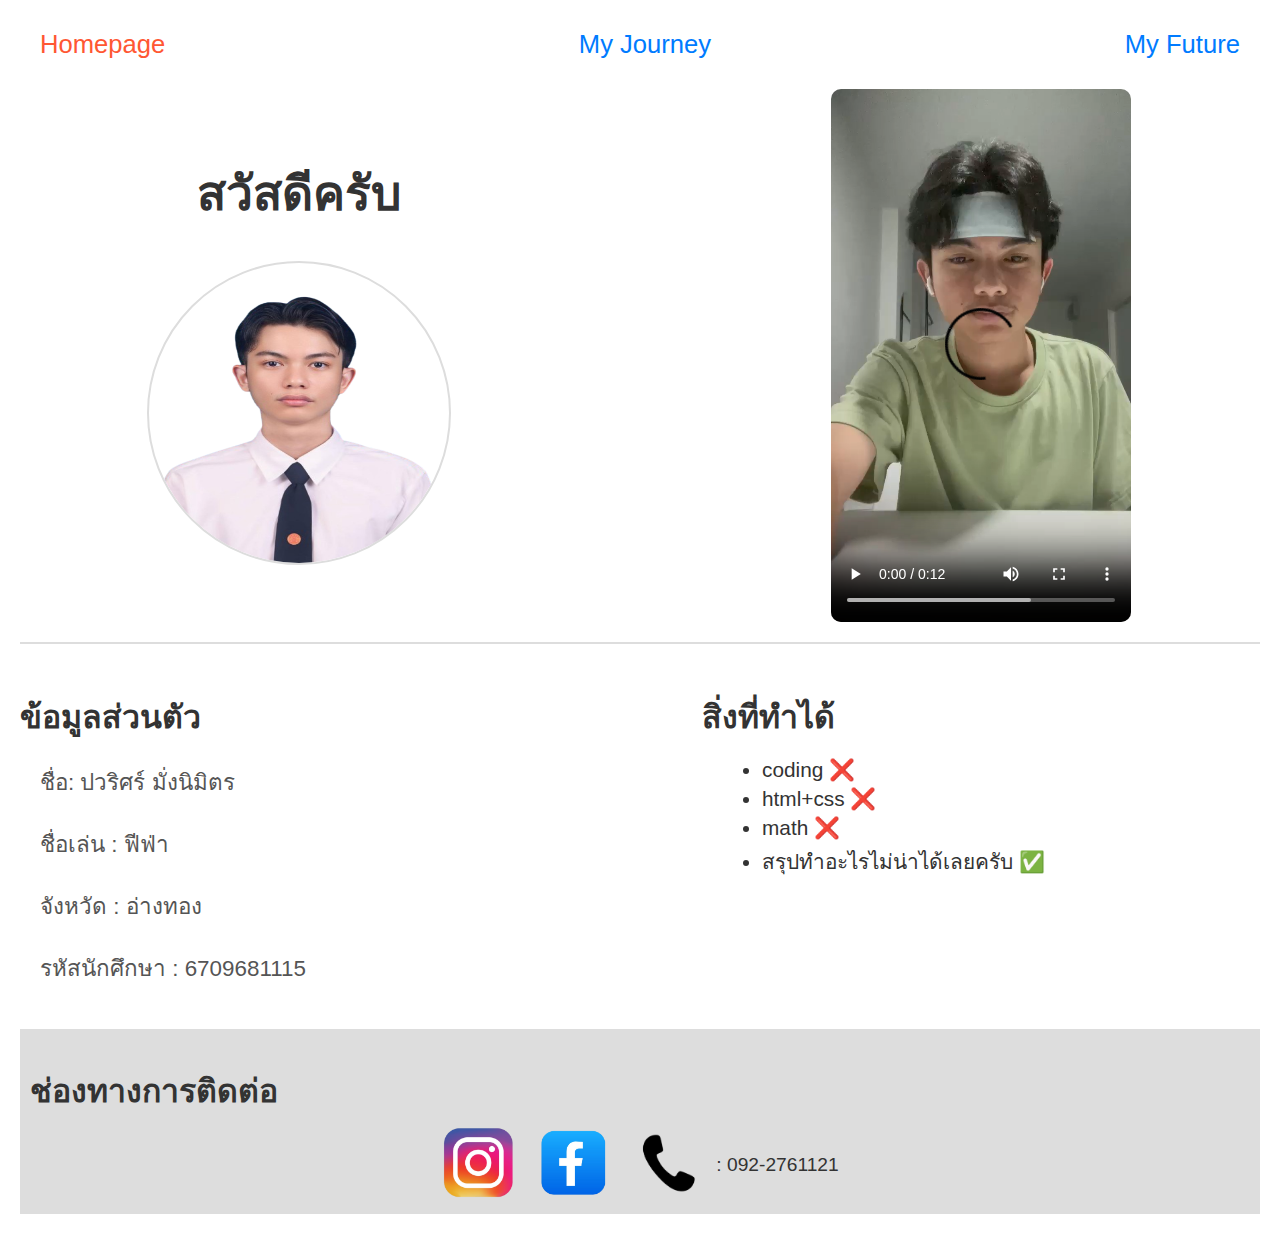
==== index.html @ 8806f396 "Add files via upload" ====
<!DOCTYPE html>
<html lang="en">
<head>
    <title>MY CSTU STORY</title>
    <link rel="stylesheet" href="mystyle.css">
</head>
<body>
    
    <div class="container">

        <nav class="navbar">
            <a href="index.html" class="active">Homepage</a>
            <a href="myjourney.html">My Journey</a>
            <a href="myfuture.html">My Future</a>
        </nav>        

        <header class="header-container">
            <div class="profile-section">
                <h1>สวัสดีครับ</h1>
                <img src="resources/mypic.png" alt="ปวริศร์ มั่งนิมิตร" class="profile-pic">
            </div>
            <div class="video-section">
                <video controls class="profile-video">
                    <source src="resources/myvdo.mp4" type="video/mp4">
                    Your browser does not support the video tag.
                </video>
            </div>
        </header>        

        <section class="info-container">
            <div class="personal-info">
                <h2>ข้อมูลส่วนตัว</h2>
                <p class="wuk">ชื่อ: ปวริศร์ มั่งนิมิตร<br><br>
                   ชื่อเล่น : ฟีฟ่า<br><br>
                   จังหวัด : อ่างทอง <br><br>
                   รหัสนักศึกษา : 6709681115
                </p>
            </div>
        
            <div class="skills-info">
                <h2>สิ่งที่ทำได้</h2>
                <ul class="wuk">
                    <li>coding ❌</li>
                    <li>html+css ❌</li>
                    <li>math ❌</li>
                    <li>สรุปทำอะไรไม่น่าได้เลยครับ ✅</li>
                </ul>
            </div>
        </section>


        <footer>
            <h2>ช่องทางการติดต่อ</h2>
            <div class="contact-icons">
                <a href="https://www.instagram.com/tws.moi_et/" target="_blank"><img src="resources/insta.png" alt="my instagram" width="75"> </a>
                <a href="https://www.facebook.com/afifa.mitnimang.1" target="_blank"><img src="resources/fb.png" alt="my facebook" width="75"> </a>
                <div class="telephone">
                    <img src="resources/tel.png" alt="my telephone number" width="75">
                    <span>: 092-2761121</span>
                </div>
            </div>
        </footer>
        
    </div>
</body>
</html>
---- mystyle.css ----
body {
    font-family: Arial, sans-serif;
    background-color: #f4f4f4;
    color: #333;
    margin: 0;
    padding: 0;
}
.wuk{
    padding-left: 20px;
}
.container {
    max-width: 1500px;
    margin: 0 auto;
    padding: 20px;
    background-color: #fff;
}

header {
    text-align: center;
    border-bottom: 2px solid #ddd;
    padding-bottom: 20px;
}

header img.profile-pic {
    width: 300px;
    height: 300px;
    border-radius: 50%;
    border: 2px solid #ddd;
    margin-top: 20px;
}

h1 {
    font-size: 2em;
    margin-bottom: 10px;
}

p {
    font-size: 1.1em;
    color: #555;
}

section {
    margin: 20px 0;
}
h3{
    font-size: 1.6em;
}
h2 {
    font-size: 1.6em;
    color: #333;
    margin-bottom: 10px;
}

ul {
    margin-left: 40px; 
    margin-bottom: 20px;
}

ul li {
    margin-bottom: 5px;
}

video.profile-video {
    width: 100%;
    max-width: 300px;
    border-radius: 10px;
    margin-top: 20px;
    display: block;
    margin-left: auto;
    margin-right: auto;
}

a {
    color: #007BFF;
    text-decoration: none;
}

a:hover {
    text-decoration: underline;
}
mark{
    background-color: #C0E4F6;
}
footer {
    background-color: #ddd;
    padding: 10px;

}
.info-container {
    display: flex;
    justify-content: space-between;
}

.personal-info {
    width: 45%;
}

.skills-info {
    width: 45%;
    text-align: left;
}
.header-container {
    display: flex;
    justify-content: space-between;
    align-items: center;
    padding-bottom: 20px;
}

.profile-section {
    width: 45%; 
    text-align: center; 
}

.video-section {
    width: 45%; 
}

header img.profile-pic {
    width: 300px;
    height: 300px;
    border-radius: 50%;
    border: 2px solid #ddd;
}

video.profile-video {
    width: 100%;
    max-width: 300px;
    border-radius: 10px;
}
.contact-icons {
    display: flex;
    align-items: center; 
    justify-content: center;
    gap: 20px; 
}

.telephone {
    display: flex;
    align-items: center; 
}

.telephone img {
    margin-right: 10px; 
}

h1 {
    font-size: 3em; 
    margin-bottom: 10px;
}


h2 {
    font-size: 2em; 
    color: #333;
    margin-bottom: 10px;
}


p {
    font-size: 1.4em;
    color: #555;
}


ul li {
    font-size: 1.3em; 
    margin-bottom: 5px;
}


footer a {
    font-size: 1.2em; 

}


footer .telephone span {
    font-size: 1.2em;
}
.navbar {
    display: flex;
    justify-content: space-between;
    align-items: center;
    padding: 10px 20px;
}

.navbar a {
    font-size: 1.6em;
    text-decoration: none;
}
.navbar a.active {
    color: #FF5733;

}

.navbar a:first-child {
    margin-right: auto; 
}

.navbar a:nth-child(2) {
    margin: 0 auto; 
}

.navbar a:last-child {
    margin-left: auto; 
}
.profile-container {
    display: flex;
    align-items: center; 
    justify-content: center; 
    gap: 20px; 
    padding: 20px;
}

.profile-container img.profile-pic {
    width: 300px;
    height: 300px;
    border-radius: 50%;
    border: 2px solid #ddd;
}

.profile-text {
    max-width: 600px;
    font-size: 1.2em;
    color: #333;
}
.years-section {
    margin-top: 20px;
}

.year-container h3,
.year-container p {
    margin-bottom: 5px;
    color: #333;
}

.year-container p {
    font-size: 1.6em;
    color: #555;
    margin-left: 20px;
}
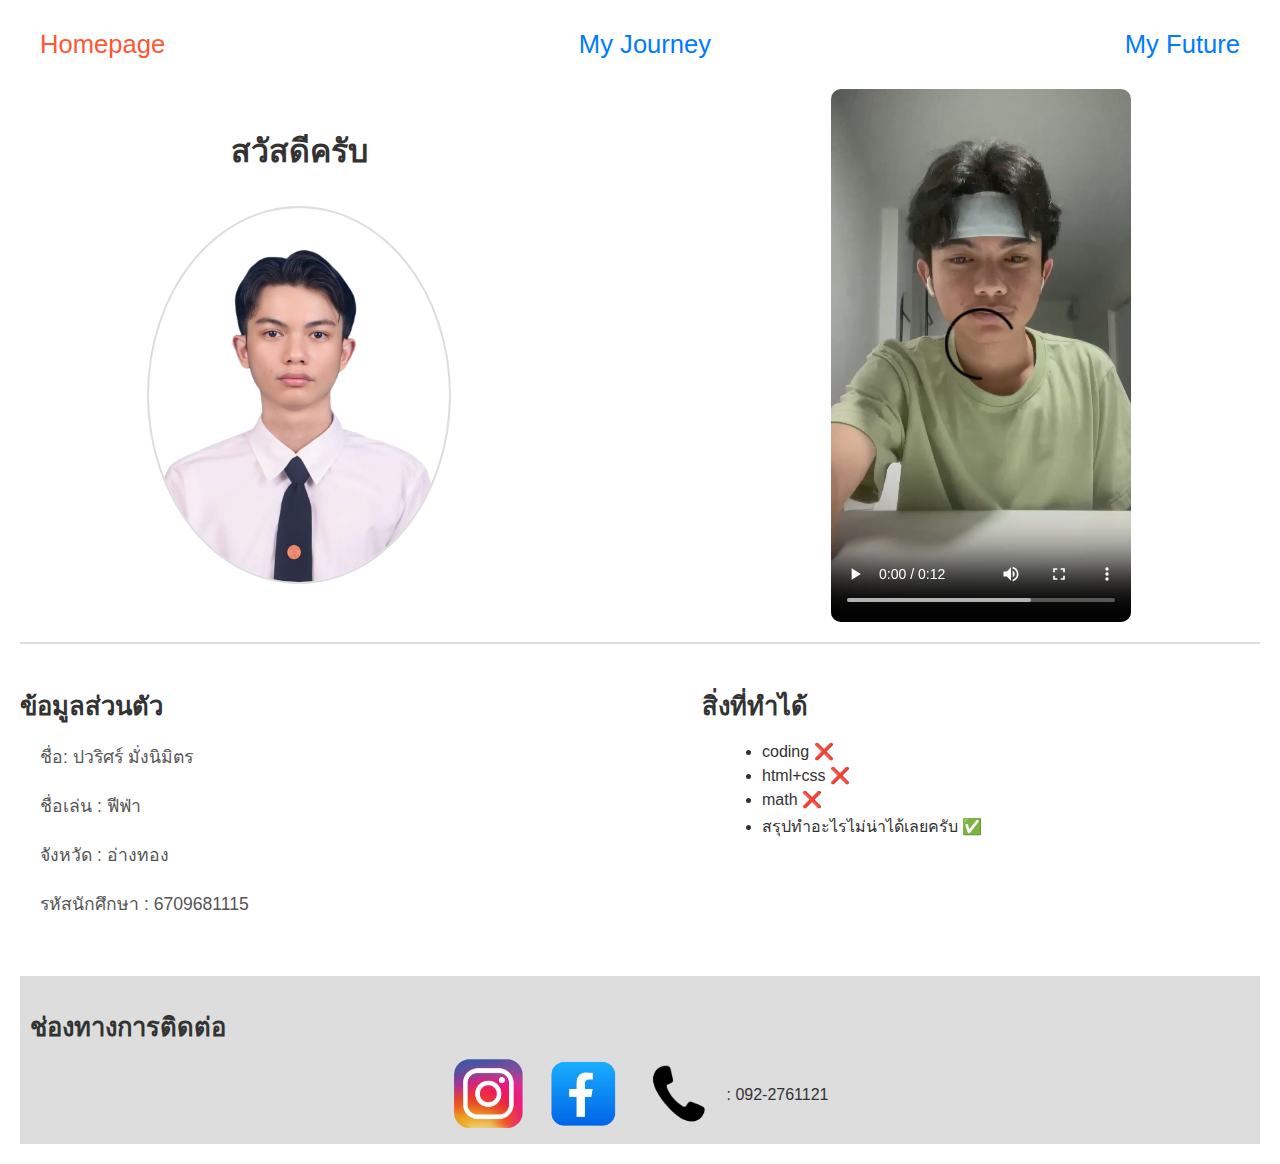
==== commit 1a4003ca: "fixed that it doesn't work with phone" ====
--- a/index.html
+++ b/index.html
@@ -1,8 +1,9 @@
 <!DOCTYPE html>
 <html lang="en">
 <head>
-    <title>MY CSTU STORY</title>
-    <link rel="stylesheet" href="mystyle.css">
+        <title>MY CSTU STORY</title>
+        <link rel="stylesheet" href="mystyle.css">
+        <meta name="viewport" content="width=device-width, initial-scale=1.0"> 
 </head>
 <body>
     
--- a/mystyle.css
+++ b/mystyle.css
@@ -5,9 +5,11 @@
     margin: 0;
     padding: 0;
 }
-.wuk{
+
+.wuk {
     padding-left: 20px;
 }
+
 .container {
     max-width: 1500px;
     margin: 0 auto;
@@ -22,8 +24,9 @@
 }
 
 header img.profile-pic {
-    width: 300px;
-    height: 300px;
+    width: 100%; 
+    max-width: 300px; 
+    height: auto; 
     border-radius: 50%;
     border: 2px solid #ddd;
     margin-top: 20px;
@@ -42,9 +45,7 @@
 section {
     margin: 20px 0;
 }
-h3{
-    font-size: 1.6em;
-}
+
 h2 {
     font-size: 1.6em;
     color: #333;
@@ -78,32 +79,33 @@
 a:hover {
     text-decoration: underline;
 }
-mark{
+
+mark {
     background-color: #C0E4F6;
 }
+
 footer {
     background-color: #ddd;
     padding: 10px;
-
-}
+}
+
 .info-container {
     display: flex;
     justify-content: space-between;
-}
-
-.personal-info {
+    flex-wrap: wrap; 
+}
+
+.personal-info, .skills-info {
     width: 45%;
-}
-
-.skills-info {
-    width: 45%;
-    text-align: left;
-}
+    margin-bottom: 20px;
+}
+
 .header-container {
     display: flex;
     justify-content: space-between;
     align-items: center;
     padding-bottom: 20px;
+    flex-wrap: wrap;
 }
 
 .profile-section {
@@ -115,18 +117,6 @@
     width: 45%; 
 }
 
-header img.profile-pic {
-    width: 300px;
-    height: 300px;
-    border-radius: 50%;
-    border: 2px solid #ddd;
-}
-
-video.profile-video {
-    width: 100%;
-    max-width: 300px;
-    border-radius: 10px;
-}
 .contact-icons {
     display: flex;
     align-items: center; 
@@ -143,80 +133,30 @@
     margin-right: 10px; 
 }
 
-h1 {
-    font-size: 3em; 
-    margin-bottom: 10px;
-}
-
-
-h2 {
-    font-size: 2em; 
-    color: #333;
-    margin-bottom: 10px;
-}
-
-
-p {
-    font-size: 1.4em;
-    color: #555;
-}
-
-
-ul li {
-    font-size: 1.3em; 
-    margin-bottom: 5px;
-}
-
-
-footer a {
-    font-size: 1.2em; 
-
-}
-
-
-footer .telephone span {
-    font-size: 1.2em;
-}
 .navbar {
     display: flex;
     justify-content: space-between;
     align-items: center;
     padding: 10px 20px;
+    flex-wrap: wrap;
 }
 
 .navbar a {
     font-size: 1.6em;
     text-decoration: none;
 }
+
 .navbar a.active {
     color: #FF5733;
-
-}
-
-.navbar a:first-child {
-    margin-right: auto; 
-}
-
-.navbar a:nth-child(2) {
-    margin: 0 auto; 
-}
-
-.navbar a:last-child {
-    margin-left: auto; 
-}
+}
+
 .profile-container {
     display: flex;
     align-items: center; 
     justify-content: center; 
     gap: 20px; 
     padding: 20px;
-}
-
-.profile-container img.profile-pic {
-    width: 300px;
-    height: 300px;
-    border-radius: 50%;
-    border: 2px solid #ddd;
+    flex-wrap: wrap; 
 }
 
 .profile-text {
@@ -224,6 +164,7 @@
     font-size: 1.2em;
     color: #333;
 }
+
 .years-section {
     margin-top: 20px;
 }
@@ -239,3 +180,43 @@
     color: #555;
     margin-left: 20px;
 }
+
+
+@media (max-width: 768px) {
+    .navbar {
+        flex-direction: column; 
+    }
+
+    .info-container {
+        flex-direction: column;
+        align-items: center; 
+    }
+
+    .personal-info, .skills-info {
+        width: 100%;
+    }
+
+    .header-container {
+        flex-direction: column; 
+    }
+
+    .profile-section, .video-section {
+        width: 100%; 
+    }
+
+    h1 {
+        font-size: 1.8em; 
+    }
+
+    h2 {
+        font-size: 1.4em;
+    }
+
+    p {
+        font-size: 1em; 
+    }
+
+    ul li {
+        font-size: 1em; 
+    }
+}
